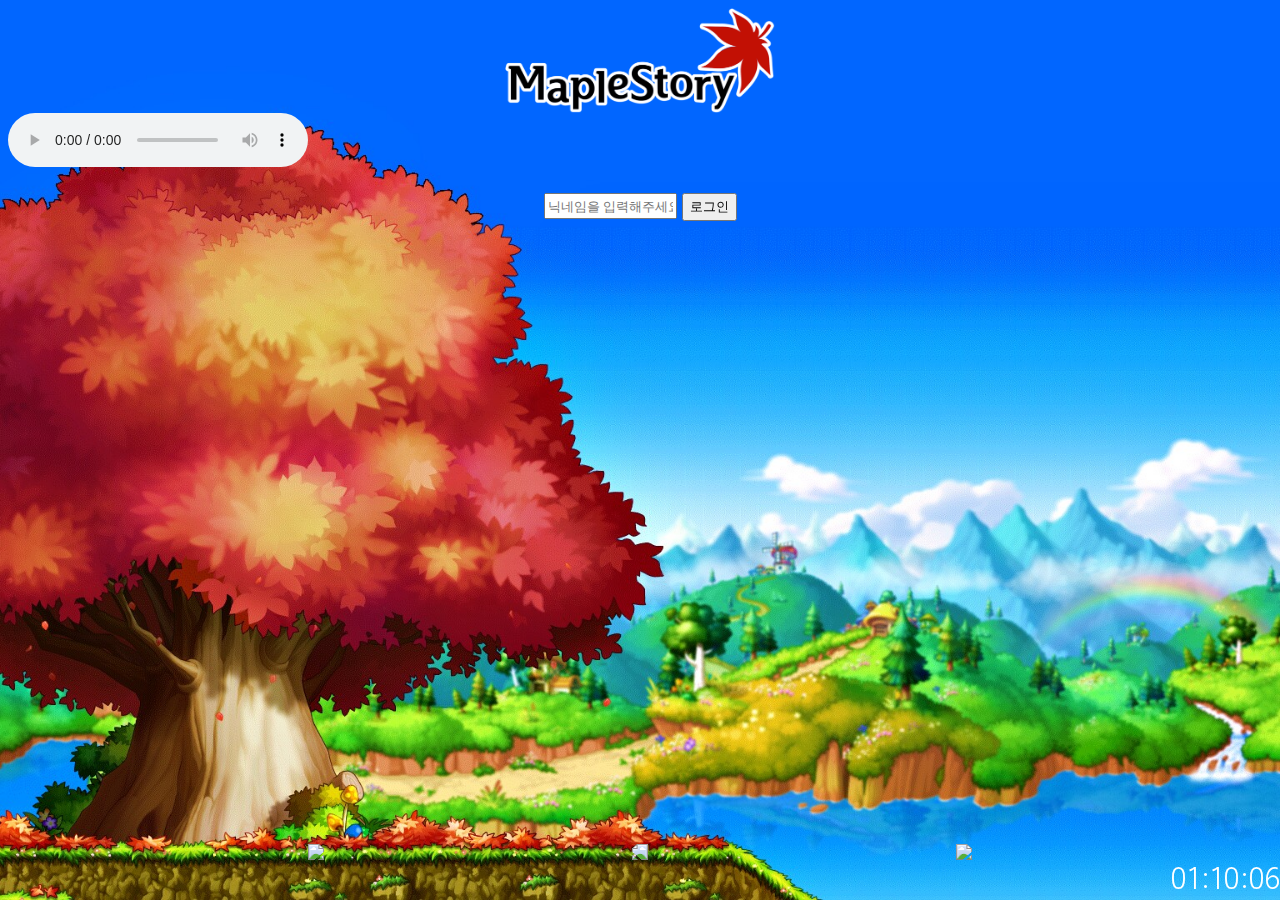
==== index.html @ 4e7c07d7 "이름변경" ====
<!DOCTYPE html>
<html lang="en">
<head>
    <meta charset="UTF-8">
    <meta http-equiv="X-UA-Compatible" content="IE=edge">
    <meta name="viewport" content="width=device-width, initial-scale=1.0">
    <link rel="stylesheet" type="text/css" href="css.css">
    <title>MapleStorage</title>
    <link rel="shortcut icon" href="#">

    <style>
        @import url('https://fonts.googleapis.com/css2?family=Gowun+Dodum&display=swap');
      </style>
</head>



<body>
    <header>
        <img src="img/MapleStory_Logo.png" id="logo" class="waitingClick">
    </header>

    <div id="background"></div>
    <audio id="bgm" controls src="music/(구)로그인.mp3"></audio>

    <form class="logIn-form">
        <input
        id="input" 
        type="text"
        required
        maxlength="15"
        placeholder="닉네임을 입력해주세요!"/>
        <button id="login">로그인</button>
    </form>

    <section class="scene1">
        <div class="option-container">
            <div id="taxiInfo" class="taxi_div" style="display:none;">
            <div id="townIcon-Wrapper"></div>
            </div>
            <div id="quest">
                
                <form class="todo-input todo-text">
                <div id="greeting"></div>
                <input
                id="todo"
                type="text"
                required
                placeholder="할 일을 입력해주세요!"/>
            </form>
            <div class="todo-list"></div>
                
            </div>

            <div id="TIMER">
        
            <!-- <input type="radio" id="100s" name="timer" value="100"  class="timer-text">
            <label for="100s" class="timer-text">100초 아이템 수확</label>
            <br> -->
            <div id="timer-option">
                <input type="radio" id="600s" name="timer" value="600"  class="clickCursor">
                <label for="600s">10분 경험치 쿠폰</label>
                <br>
                <input type="radio" id="900s" name="timer" value="3"  class="clickCursor">
                <label for="900s">15분 경험치 쿠폰</label>
                <br>
                <input type="radio" id="1200s" name="timer" value="1200"  class="clickCursor">
                <label for="1200s">20분 경험치 쿠폰</label>
                <br>
                <input type="radio" id="1800s" name="timer" value="1800" class="clickCursor">
                <label for="1800s">30분 경험치 쿠폰</label>
                <br>
                <input type="radio" id="3600s" name="timer" value="3600" class="clickCursor">
                <label for="3600s">60분 경험치 쿠폰</label>
                <br>

                <input type="checkbox" id="100s" name="get-item" class="clickCursor">
                <label for="100s">100초 아이템 줍기</label>
            </div>


                <div class="btn-wrapper">
                    <button onclick="timerStart()" id="timerStartBtn" class="clickCursor"></button>
                    <button onclick="timerCancel()" id="timerCancelBtn" class="clickCursor"></button>
                </div>
                

            <div id="tictac-area">
                <div id="totalTime"></div>
                <div id="progress-area">
                    <div id="remainingTime"></div>
                    <div id="progressBar"></div>
                </div>
                
                <div id="progress-area2">
                    <div id="remainingTime2"></div>
                    <div id="progressBar2"></div>
                </div>
            </div>

            <div id="result-area">
                <div id="result-starttime"></div>
                <div id="result-stoptime"></div>
                <div id="result-totalcount"></div>
                <div id="result-expcoupon"></div>
                <div id="result-item"></div>
            </div>
            
        </div>
    
    
    
            </div>
        </div>
    </section>
    
    <section class="scene2">
        <div class="npc-absolute">
            <div class="npc-container">
                <img id="taxi" class="waitingClick" src="img/taxi.png">
                <!-- <img src="img/character.png" id="character"> -->
                <img src="img/todoNpc.gif" id="todoNpc" class="clickCursor">
                <img src="img/timerNpc.gif" id="timerNpc" class="clickCursor">
            </div class="npc-container">
        </div>
    </section>

    <div id="clock"></div>
    
    
    <script src="js/greeting.js"></script>
    <script src="js/clock.js"></script>
    <script src="js/todolist.js"></script>
    <script src="js/taxi.js"></script>
    <script src="js/timer.js"></script>
    <script src="js/character.js"></script>
</body>
</html>
---- css.css ----
.hidden{
    display: none;
}

#background{
    background-image: url('img/tutorial.jpeg');
    background-repeat : no-repeat;
    background-position : center;
    background-size : cover;
    position:fixed;
    width:100%;
    height:100%;
    left: 0px;
    top: 0px;
    right:0px;
    bottom:0px;
    z-index: -1;
    opacity:100%;
    }

#logo{
    width: 270px;                   
    display: block;
    margin: 0px auto;
}

.logIn-form{
    text-align: center;
    margin-top: 20px;
}

#input{
    width: 125px;
    height: 20px;
}

#login{
    height: 28px;
}

li{
    text-align: center;
}

#quote{
    text-align: center;
    width: 100%;
    position: absolute;  
    bottom: 0;
    left: 0;
}

#clock{
    font-size: 30px;
    text-align:end;
    width: 100%;
    position: absolute;  
    bottom: 0;
    left: 0;
}

body{
    cursor: url('img/Cursor.0.0.png'), auto;
}

.taxi_div{
    width: 300px;
    height: 300px;
    background-repeat: no-repeat;
    position: relative;
    background-size : contain;
    background-position: center;
    margin: auto;
}

#townIcon-Wrapper{
    position: relative;
    width: 160px;
    margin: auto;
    top: 40%;
}

.clickCursor{
    animation: animate 0.8s infinite;
}
@keyframes animate{
    0% { 
      cursor: url("img/clickCursor1.png"), auto;
    }
    100% { 
      cursor: url("img/clickCursor2.png"), auto;
    }
}

.scene1{
    position: relative;
    width:100%;
    height:100%;
    left: 0px;
    top: 30px;
    right:0px;
    bottom:0px;
}

.option-container{
    display: flex;
    flex-direction: row;
    flex-wrap: nowrap;
    justify-content: space-between;
}

.scene2{
    position: absolute;
    width:100%;
    height:100%;
    left: 0px;
    top: 0px;
    z-index: -1;
}

.npc-absolute{
    position: absolute;
    bottom: 40px;
    width:100%;
}

.npc-container{
    display: flex;
    flex-direction: row;
    flex-wrap: nowrap;
    justify-content: space-evenly
    
}

/* 패딩으로 조절하니까 커서영역 그애 따라 커짐 왜 플렉스 조금 풀리는 지 알아내야해!!
npc조절하는거 결국 상위div를 백그라운드처럼 전체 영역으러 해두고 absolute로 npc 고정시켜두면 되는거였다!!
그 상위div의 width100%로 해야 flex먹지!! */

#quest{
    width: 300px;
    height: 300px;
    background-repeat: no-repeat;
    position: relative;
    background-size : contain;
    background-position: center;
    margin: auto;
    
}

.todo-text{
    position: relative;
    left: 70px;
    top: 22px;
}    

.todo-list{
    position: relative;
    width: 50%;
    margin: auto;
    top: 23px;
    height: 177px;
    overflow: scroll;
}

#TIMER{
    width: 500px;
    height: 300px;
    background-repeat: no-repeat;
    position: relative;
    background-size : contain;
    background-position: center;
    margin: auto;
}


#timerStartBtn{
    background-image: url('img/SysOpt.BtOK.normal.0.png');
    background-color: transparent; /* make the button transparent */
    background-repeat: no-repeat;  /* make the background image appear only once */
    background-position: 0px 0px;  /* equivalent to 'top left' */
    border: none;           /* assuming we don't want any borders */
    height: 18px;           /* make this the size of your image */
    width: 40px;
    margin-right: 3px;
}

#timerCancelBtn{
    background-image: url('img/SysOpt.BtCancle.normal.0.png');
    background-color: transparent; /* make the button transparent */
    background-repeat: no-repeat;  /* make the background image appear only once */
    background-position: 0px 0px;  /* equivalent to 'top left' */
    border: none;           /* assuming we don't want any borders */
    height: 18px;           /* make this the size of your image */
    width: 40px;
}

#timer-option{
    position: relative;
    width: 150px;
    margin: auto;
    height: 250px;
    top: 15%;
    line-height:2;
}

.btn-wrapper{
    position: absolute;
    width: 100%;
    bottom: 12%;
    display: flex;
    justify-content: center;
    z-index: 1.8;
}

#tictac-area{
    height: 200px;
}


#character{
    width: auto;
    height: auto;
}


body{
    font-family: 'Gowun Dodum', sans-serif;
    color: white;
}

#tictac-area{
    position: relative;
    top: 25px;
}

#totalTime{
    position: relative;
    text-align: center;
}

#progress-area{
    position: relative;
    width:270px;
    height:25px;
    background: #6478FF;
    border:3px solid #3232FF;
    margin: auto;
    text-align: center;
    border-radius: 7px;
    top: 8px;
}

#progress-area2{
    position: relative;
    width:270px;
    height:25px;
    background: #6478FF;
    border:3px solid #3232FF;
    margin: auto;
    text-align: center;
    border-radius: 7px;
    margin-top: 20px;
}

#progressBar, #progressBar2{
    position: absolute;
    width:100%;
    height:100%;
    left:0;
    top:0;
    z-index: 1;
}

#remainingTime{
    position: relative;
    z-index: 2;
    top: 7%;
}

#remainingTime2{
    position: relative;
    z-index: 2;
    top: 7%;
}

.on100s{
    background:#3232FF;
    animation:progressBar 100s linear;
    animation-fill-mode:forwards;
    animation-iteration-count: 12;
  }

.on600s{
    background:#3232FF;
    animation:progressBar 600s linear;
    animation-fill-mode:forwards;
    animation-iteration-count: 12;
  }
  .on3s{
    background:#3232FF;
    animation:progressBar 3s linear;
    animation-fill-mode:forwards;
    animation-iteration-count: 8;
  }
  .on1200s{
    background:#3232FF;
    animation:progressBar 1200s linear;
    animation-fill-mode:forwards;
    animation-iteration-count: 6;
  }
  .on1800s{
    background:#3232FF;
    animation:progressBar 1800s linear;
    animation-fill-mode:forwards;
    animation-iteration-count: 4;
  }
  .on3600s{
    background:#3232FF;
    animation:progressBar 3600s linear;
    animation-fill-mode:forwards;
    animation-iteration-count: 2;
  }

  @keyframes progressBar{
    from{
      width:100%;
    }to{
      width:0;
    }
  }

  #todoNpc{
    transform: scaleX(-1);
  }

  .strikeThrough {
    color: #999;
    text-decoration: line-through;
    text-decoration-color: #999;
    text-decoration-thickness: 0.7px;
  }
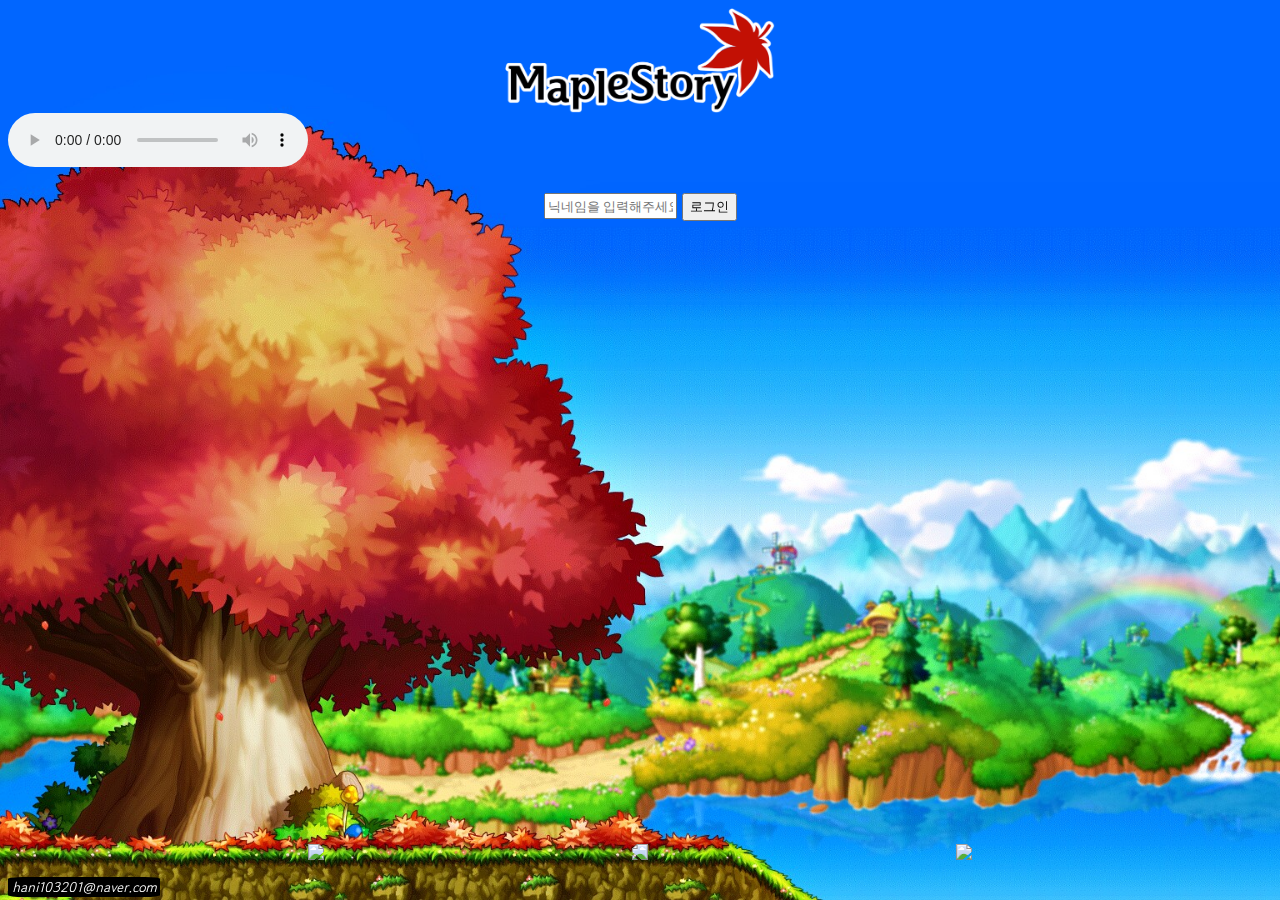
==== commit 68c797df: "cursor gif 따라다니는 식으로 변경" ====
--- a/index.html
+++ b/index.html
@@ -22,6 +22,8 @@
 
     <div id="background"></div>
     <audio id="bgm" controls src="music/(구)로그인.mp3"></audio>
+    
+    <img id="clickCursor" src="img/Cursor.1.gif">
 
     <form class="logIn-form">
         <input
@@ -35,10 +37,17 @@
 
     <section class="scene1">
         <div class="option-container">
-            <div id="taxiInfo" class="taxi_div" style="display:none;">
-            <div id="townIcon-Wrapper"></div>
+            <div id="taxiInfo" class="taxi_div positionChange" style="visibility:hidden;">
+            <div id="townIcon-Wrapper">
+                <img src="img/헤네시스주문서.png" id="헤네시스" class="townIcon waitingClick">
+                <img src="img/페리온주문서.png" id="페리온" class="townIcon waitingClick">
+                <img src="img/커닝시티주문서.png" id="커닝시티" class="townIcon waitingClick">
+                <img src="img/엘리니아주문서.png" id="엘리니아" class="townIcon waitingClick">
+                <img src="img/슬리피우드주문서.png" id="슬리피우드" class="townIcon waitingClick">
+
             </div>
-            <div id="quest">
+            </div>
+            <div id="quest" class="positionChange" style="visibility:hidden;">
                 
                 <form class="todo-input todo-text">
                 <div id="greeting"></div>
@@ -52,37 +61,49 @@
                 
             </div>
 
-            <div id="TIMER">
+            <div id="TIMER" class="positionChange" style="visibility:hidden;">
         
             <!-- <input type="radio" id="100s" name="timer" value="100"  class="timer-text">
             <label for="100s" class="timer-text">100초 아이템 수확</label>
             <br> -->
             <div id="timer-option">
-                <input type="radio" id="600s" name="timer" value="600"  class="clickCursor">
-                <label for="600s">10분 경험치 쿠폰</label>
+                <input type="radio" id="600s" name="timer" value="600"  class="waitingClick">
+                <label for="600s" class="waitingClick">10분 경험치 쿠폰</label>
                 <br>
-                <input type="radio" id="900s" name="timer" value="3"  class="clickCursor">
-                <label for="900s">15분 경험치 쿠폰</label>
+                <input type="radio" id="900s" name="timer" value="900"  class="waitingClick">
+                <label for="900s" class="waitingClick">15분 경험치 쿠폰</label>
                 <br>
-                <input type="radio" id="1200s" name="timer" value="1200"  class="clickCursor">
-                <label for="1200s">20분 경험치 쿠폰</label>
+                <input type="radio" id="1200s" name="timer" value="1200"  class="waitingClick">
+                <label for="1200s" class="waitingClick">20분 경험치 쿠폰</label>
                 <br>
-                <input type="radio" id="1800s" name="timer" value="1800" class="clickCursor">
-                <label for="1800s">30분 경험치 쿠폰</label>
+                <input type="radio" id="1800s" name="timer" value="1800" class="waitingClick">
+                <label for="1800s" class="waitingClick">30분 경험치 쿠폰</label>
                 <br>
-                <input type="radio" id="3600s" name="timer" value="3600" class="clickCursor">
-                <label for="3600s">60분 경험치 쿠폰</label>
+                <input type="radio" id="3600s" name="timer" value="3600" class="waitingClick">
+                <label for="3600s" class="waitingClick">60분 경험치 쿠폰</label>
                 <br>
 
-                <input type="checkbox" id="100s" name="get-item" class="clickCursor">
-                <label for="100s">100초 아이템 줍기</label>
+                <input type="checkbox" id="100s" name="get-item" class="waitingClick">
+                <label for="100s" class="waitingClick">100초 아이템 줍기</label>
             </div>
+        
 
 
-                <div class="btn-wrapper">
-                    <button onclick="timerStart()" id="timerStartBtn" class="clickCursor"></button>
-                    <button onclick="timerCancel()" id="timerCancelBtn" class="clickCursor"></button>
-                </div>
+                
+                    <div class="btn-wrapper">
+                        <button onclick="timerStart()" id="timerStartBtn" class="ActivationStart waitingClick"></button>
+                        <button onclick="timerCancel()" id="timerCancelBtn" class="DeactivationCancel" disabled></button>
+                    <div id="tooltip">
+                                <button class="tooltip-button waitingClick"></button>
+                                <div class="tooltip-text" class="hidden">2시간 후 타이머가 자동 종료됩니다!</div>
+                            </div>
+                    </div>
+    
+                    
+                            
+                      
+                    
+                
                 
 
             <div id="tictac-area">
@@ -99,11 +120,11 @@
             </div>
 
             <div id="result-area">
-                <div id="result-starttime"></div>
-                <div id="result-stoptime"></div>
-                <div id="result-totalcount"></div>
-                <div id="result-expcoupon"></div>
-                <div id="result-item"></div>
+                <div id="result-starttime" class="resultInfo"></div>
+                <div id="result-stoptime" class="resultInfo"></div>
+                <div id="result-totalcount" class="resultInfo"></div>
+                <div><img src="img/expcoupon.png" alt=""><span id="result-expcoupon" class="resultInfo"></span></div>
+                <div><img src="img/meso.png" alt=""><span id="result-item" class="resultInfo"></span></div>
             </div>
             
         </div>
@@ -119,14 +140,16 @@
             <div class="npc-container">
                 <img id="taxi" class="waitingClick" src="img/taxi.png">
                 <!-- <img src="img/character.png" id="character"> -->
-                <img src="img/todoNpc.gif" id="todoNpc" class="clickCursor">
-                <img src="img/timerNpc.gif" id="timerNpc" class="clickCursor">
+                <img src="img/todoNpc.gif" id="todoNpc" class="waitingClick">
+                <img src="img/timerNpc.gif" id="timerNpc" class="waitingClick">
             </div class="npc-container">
         </div>
     </section>
 
-    <div id="clock"></div>
-    
+    <div id="clock" style="display: none;"></div>
+    <footer>
+        <address>&nbsp;hani103201@naver.com&nbsp;</address>
+    </footer>
     
     <script src="js/greeting.js"></script>
     <script src="js/clock.js"></script>
@@ -134,5 +157,9 @@
     <script src="js/taxi.js"></script>
     <script src="js/timer.js"></script>
     <script src="js/character.js"></script>
+    <script src="js/toggle.js"></script>
+    <script src="js/window.js"></script>
+    <script src="js/createImage.js"></script>
+    <script src="js/clickCursor.js"></script>
 </body>
 </html>--- a/css.css
+++ b/css.css
@@ -63,33 +63,22 @@
     cursor: url('img/Cursor.0.0.png'), auto;
 }
 
-.taxi_div{
-    width: 300px;
-    height: 300px;
-    background-repeat: no-repeat;
-    position: relative;
-    background-size : contain;
-    background-position: center;
+
+#clickCursor{
+    display: none;
+    position: absolute;
+    top: 0;
+    left: 0;
+    pointer-events: none;
+    z-index: 5;
+}
+
+
+#townIcon-Wrapper{
+    position: relative;
+    width: 180px;
     margin: auto;
-}
-
-#townIcon-Wrapper{
-    position: relative;
-    width: 160px;
-    margin: auto;
-    top: 40%;
-}
-
-.clickCursor{
-    animation: animate 0.8s infinite;
-}
-@keyframes animate{
-    0% { 
-      cursor: url("img/clickCursor1.png"), auto;
-    }
-    100% { 
-      cursor: url("img/clickCursor2.png"), auto;
-    }
+    top: 45%;
 }
 
 .scene1{
@@ -109,6 +98,63 @@
     justify-content: space-between;
 }
 
+@media (max-width: 1128px) {
+    .option-container{
+        display: block;
+        width: 100%;
+        height: 100%;
+        position: absolute;
+    }
+    .positionChange{
+        position: absolute;
+        left : 50%;
+        transform : translate(-50%);
+    }
+  }
+
+  @media (min-width: 1129px){
+    .positionChange{
+        position: relative;
+    }
+    .taxi_div{
+        margin-left: 10%;
+    }
+    #TIMER{
+        margin-right: 10%;
+    }
+  } 
+
+.taxi_div{
+    background-image: url('img/SysOpt.backgrnd.png');
+    background-size : contain;
+    background-position: center;
+    background-repeat: no-repeat;
+
+    width: 240px;
+    height: 300px;
+}
+
+#quest{
+    background-image: url('img/Quest.list.backgrnd.png');
+    background-size : contain;
+    background-position: center;
+    background-repeat: no-repeat;
+
+    width: 220px;
+    height: 300px;
+}
+
+#TIMER{
+    background-image: url('img/OptionMenu5.backgrnd.png');
+    background-size : contain;
+    background-position: center;
+    background-repeat: no-repeat;
+    
+    width: 430px;
+    height: 300px
+}
+
+
 .scene2{
     position: absolute;
     width:100%;
@@ -136,45 +182,215 @@
 npc조절하는거 결국 상위div를 백그라운드처럼 전체 영역으러 해두고 absolute로 npc 고정시켜두면 되는거였다!!
 그 상위div의 width100%로 해야 flex먹지!! */
 
-#quest{
-    width: 300px;
-    height: 300px;
-    background-repeat: no-repeat;
-    position: relative;
-    background-size : contain;
-    background-position: center;
-    margin: auto;
-    
-}
+
 
 .todo-text{
     position: relative;
-    left: 70px;
+    left: 30px;
     top: 22px;
 }    
 
 .todo-list{
     position: relative;
-    width: 50%;
+    width: 80%;
     margin: auto;
     top: 23px;
-    height: 177px;
-    overflow: scroll;
-}
-
-#TIMER{
-    width: 500px;
-    height: 300px;
-    background-repeat: no-repeat;
-    position: relative;
-    background-size : contain;
-    background-position: center;
+    height: 230px;
+    overflow: auto;
+}
+
+
+
+
+.ActivationStart{
+    background-image: url('img/SysOpt.BtOK.normal.0.png');
+}
+
+.DeactivationStart{
+    background-image: url('img/SysOpt.BtOK.disabled.0.png');
+    cursor: url('img/Cursor.0.0.png'), auto;
+}
+
+
+.ActivationCancel{
+    background-image: url('img/SysOpt.BtCancel.normal.0.png');
+}
+
+.DeactivationCancel{
+    background-image: url('img/SysOpt.BtCancel.disabled.0.png');
+    cursor: url('img/Cursor.0.0.png'), auto;
+}
+
+#timer-option{
+    position: relative;
+    width: 200px;
     margin: auto;
-}
-
+    height: 250px;
+    top: 15%;
+    line-height:2;
+    text-align: center;
+}
+
+
+
+
+
+
+
+#character{
+    width: auto;
+    height: auto;
+}
+
+
+body{
+    font-family: 'Gowun Dodum', sans-serif;
+    color: white;
+}
+
+#tictac-area{
+    position: relative;
+    top: 25px;
+    height: 200px;
+}
+
+#totalTime{
+    position: relative;
+    text-align: center;
+}
+
+#progress-area{
+    position: relative;
+    width:270px;
+    height:25px;
+    background: #6478FF;
+    border:3px solid #3232FF;
+    margin: auto;
+    text-align: center;
+    border-radius: 7px;
+    top: 8px;
+}
+
+#progress-area2{
+    position: relative;
+    width:270px;
+    height:25px;
+    background: #6478FF;
+    border:3px solid #3232FF;
+    margin: auto;
+    text-align: center;
+    border-radius: 7px;
+    margin-top: 20px;
+}
+
+#progressBar, #progressBar2{
+    position: absolute;
+    width:100%;
+    height:100%;
+    left:0;
+    top:0;
+}
+
+#remainingTime{
+    position: relative;
+    z-index: 2;
+    top: 7%;
+}
+
+#remainingTime2{
+    position: relative;
+    z-index: 2;
+    top: 7%;
+}
+
+#result-area{
+    position: relative;
+    height: 150px;
+    text-align: center;
+    display: flex;
+    top: 15%;
+}
+
+.resultInfo{
+    margin-bottom: 10px;
+    font-size: large;
+}
+
+#result-expcoupon, #result-item{
+    font-size: 23px;
+}
+
+.on100s{
+    background:#3232FF;
+    animation:progressBar 100s linear;
+    animation-fill-mode:forwards;
+    animation-iteration-count: 12;
+  }
+
+.on600s{
+    background:#3232FF;
+    animation:progressBar 600s linear;
+    animation-fill-mode:forwards;
+    animation-iteration-count: 12;
+  }
+  .on900s{
+    background:#3232FF;
+    animation:progressBar 900s linear;
+    animation-fill-mode:forwards;
+    animation-iteration-count: 8;
+  }
+  .on1200s{
+    background:#3232FF;
+    animation:progressBar 1200s linear;
+    animation-fill-mode:forwards;
+    animation-iteration-count: 6;
+  }
+  .on1800s{
+    background:#3232FF;
+    animation:progressBar 1800s linear;
+    animation-fill-mode:forwards;
+    animation-iteration-count: 4;
+  }
+  .on3600s{
+    background:#3232FF;
+    animation:progressBar 3600s linear;
+    animation-fill-mode:forwards;
+    animation-iteration-count: 2;
+  }
+
+  @keyframes progressBar{
+    from{
+      width:100%;
+    }to{
+      width:0;
+    }
+  }
+
+  #todoNpc{
+    transform: scaleX(-1);
+  }
+
+  .strikeThrough {
+    color: #999;
+    text-decoration: line-through;
+    text-decoration-color: #999;
+    text-decoration-thickness: 0.7px;
+  }
+
+
+
+.btn-wrapper{
+    position: absolute;
+    bottom: 8%;
+    width: 100%;
+    display: flex;
+    justify-content: center;
+    z-index: 1.8;
+    flex-direction: row;
+    flex-wrap: nowrap;
+}
 
 #timerStartBtn{
-    background-image: url('img/SysOpt.BtOK.normal.0.png');
     background-color: transparent; /* make the button transparent */
     background-repeat: no-repeat;  /* make the background image appear only once */
     background-position: 0px 0px;  /* equivalent to 'top left' */
@@ -182,161 +398,69 @@
     height: 18px;           /* make this the size of your image */
     width: 40px;
     margin-right: 3px;
+    margin-left: 38px;
+    margin-top: 20px;
 }
 
 #timerCancelBtn{
-    background-image: url('img/SysOpt.BtCancle.normal.0.png');
     background-color: transparent; /* make the button transparent */
     background-repeat: no-repeat;  /* make the background image appear only once */
     background-position: 0px 0px;  /* equivalent to 'top left' */
     border: none;           /* assuming we don't want any borders */
     height: 18px;           /* make this the size of your image */
     width: 40px;
-}
-
-#timer-option{
-    position: relative;
-    width: 150px;
-    margin: auto;
-    height: 250px;
-    top: 15%;
-    line-height:2;
-}
-
-.btn-wrapper{
-    position: absolute;
-    width: 100%;
-    bottom: 12%;
-    display: flex;
-    justify-content: center;
-    z-index: 1.8;
-}
-
-#tictac-area{
-    height: 200px;
-}
-
-
-#character{
-    width: auto;
-    height: auto;
-}
-
-
-body{
-    font-family: 'Gowun Dodum', sans-serif;
-    color: white;
-}
-
-#tictac-area{
-    position: relative;
-    top: 25px;
-}
-
-#totalTime{
-    position: relative;
-    text-align: center;
-}
-
-#progress-area{
-    position: relative;
-    width:270px;
-    height:25px;
-    background: #6478FF;
-    border:3px solid #3232FF;
-    margin: auto;
-    text-align: center;
-    border-radius: 7px;
-    top: 8px;
-}
-
-#progress-area2{
-    position: relative;
-    width:270px;
-    height:25px;
-    background: #6478FF;
-    border:3px solid #3232FF;
-    margin: auto;
-    text-align: center;
-    border-radius: 7px;
     margin-top: 20px;
-}
-
-#progressBar, #progressBar2{
-    position: absolute;
-    width:100%;
-    height:100%;
-    left:0;
-    top:0;
-    z-index: 1;
-}
-
-#remainingTime{
-    position: relative;
-    z-index: 2;
-    top: 7%;
-}
-
-#remainingTime2{
-    position: relative;
-    z-index: 2;
-    top: 7%;
-}
-
-.on100s{
-    background:#3232FF;
-    animation:progressBar 100s linear;
-    animation-fill-mode:forwards;
-    animation-iteration-count: 12;
-  }
-
-.on600s{
-    background:#3232FF;
-    animation:progressBar 600s linear;
-    animation-fill-mode:forwards;
-    animation-iteration-count: 12;
-  }
-  .on3s{
-    background:#3232FF;
-    animation:progressBar 3s linear;
-    animation-fill-mode:forwards;
-    animation-iteration-count: 8;
-  }
-  .on1200s{
-    background:#3232FF;
-    animation:progressBar 1200s linear;
-    animation-fill-mode:forwards;
-    animation-iteration-count: 6;
-  }
-  .on1800s{
-    background:#3232FF;
-    animation:progressBar 1800s linear;
-    animation-fill-mode:forwards;
-    animation-iteration-count: 4;
-  }
-  .on3600s{
-    background:#3232FF;
-    animation:progressBar 3600s linear;
-    animation-fill-mode:forwards;
-    animation-iteration-count: 2;
-  }
-
-  @keyframes progressBar{
-    from{
-      width:100%;
-    }to{
-      width:0;
-    }
-  }
-
-  #todoNpc{
-    transform: scaleX(-1);
-  }
-
-  .strikeThrough {
-    color: #999;
-    text-decoration: line-through;
-    text-decoration-color: #999;
-    text-decoration-thickness: 0.7px;
-  }
-
+    margin-right: 3px;
+}
+
+
+
+
+  /* #tooltip{
+    position: absolute;
+    cursor: url('img/Cursor.0.0.png'), auto;
+    bottom: 7%;
+    right: 1%;
+    width: 160px;
+    height: 56px;
+  } */
+
+  .tooltip-button{
+    background-image: url('img/tooltip.png');
+    background-color: transparent; /* make the button transparent */
+    background-repeat: no-repeat;  /* make the background image appear only once */
+    background-position: 0px 0px;  /* equivalent to 'top left' */
+    border: none;           /* assuming we don't want any borders */
+    height: 28px;           /* make this the size of your image */
+    width: 28px;
+    margin-top: 15px;
+  }
+  
+
+  
+  .tooltip-text {
+    position: absolute;
+    right: 5%;
+    bottom: 10%;
+    border-radius: 5%;
+    width: 105px;
+    padding: 5px;
+    background-color: #000;
+    color: #fff;
+    font-size: 14px;
+  }
+  
+
+  .tooltip-button:hover .tooltip-text {
+    display: block;
+  }
+
+  footer{
+    position: absolute;
+    bottom: 0.3%;
+    font-size: 14px;
+    background-color: #000;
+    border-radius: 10%;
+    color: #fff;
+}
+
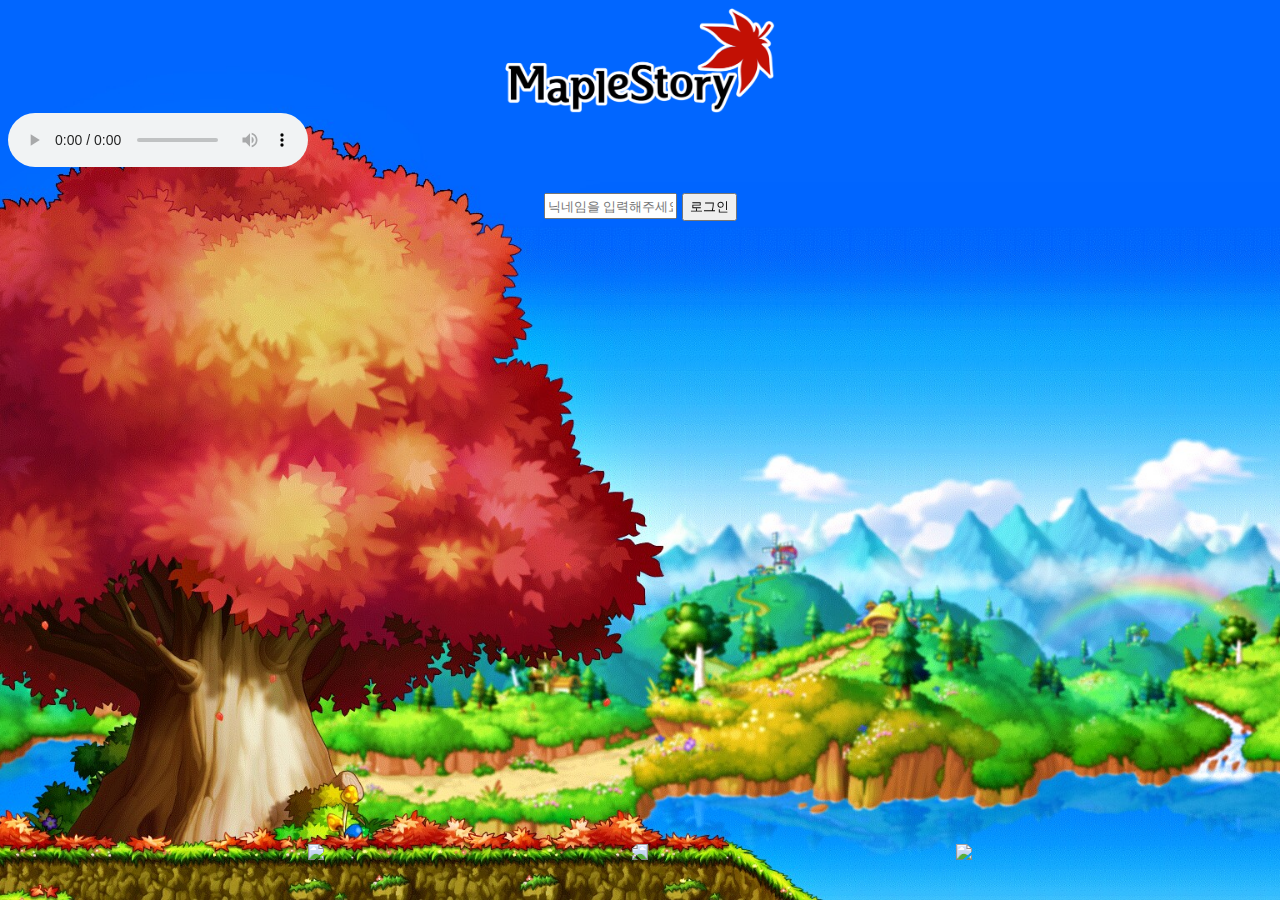
==== commit 9980c9d0: "chore: index.html" ====
--- a/index.html
+++ b/index.html
@@ -1,6 +1,21 @@
 <!DOCTYPE html>
 <html lang="en">
 <head>
+    <!-- Google tag (gtag.js) -->
+    <script async src="https://www.googletagmanager.com/gtag/js?id=G-0WNSMQZ6EK"></script>
+    <script>
+      window.dataLayer = window.dataLayer || [];
+
+      function gtag () {dataLayer.push(arguments);}
+
+      gtag('js', new Date());
+
+      gtag('config', 'G-0WNSMQZ6EK');
+    </script>
+
+    <script async src="https://pagead2.googlesyndication.com/pagead/js/adsbygoogle.js?client=ca-pub-2219040305096502"
+            crossorigin="anonymous"></script>
+
     <meta charset="UTF-8">
     <meta http-equiv="X-UA-Compatible" content="IE=edge">
     <meta name="viewport" content="width=device-width, initial-scale=1.0">
@@ -10,34 +25,33 @@
 
     <style>
         @import url('https://fonts.googleapis.com/css2?family=Gowun+Dodum&display=swap');
-      </style>
+    </style>
 </head>
 
 
+<body>
+<header>
+    <img src="img/MapleStory_Logo.png" id="logo" class="waitingClick">
+</header>
 
-<body>
-    <header>
-        <img src="img/MapleStory_Logo.png" id="logo" class="waitingClick">
-    </header>
+<div id="background"></div>
+<audio id="bgm" controls src="music/(구)로그인.mp3"></audio>
 
-    <div id="background"></div>
-    <audio id="bgm" controls src="music/(구)로그인.mp3"></audio>
-    
-    <img id="clickCursor" src="img/Cursor.1.gif">
+<img id="clickCursor" src="img/Cursor.1.gif">
 
-    <form class="logIn-form">
-        <input
-        id="input" 
-        type="text"
-        required
-        maxlength="15"
-        placeholder="닉네임을 입력해주세요!"/>
-        <button id="login">로그인</button>
-    </form>
+<form class="logIn-form">
+    <input
+            id="input"
+            type="text"
+            required
+            maxlength="15"
+            placeholder="닉네임을 입력해주세요!"/>
+    <button id="login">로그인</button>
+</form>
 
-    <section class="scene1">
-        <div class="option-container">
-            <div id="taxiInfo" class="taxi_div positionChange" style="visibility:hidden;">
+<section class="scene1">
+    <div class="option-container">
+        <div id="taxiInfo" class="taxi_div positionChange" style="visibility:hidden;">
             <div id="townIcon-Wrapper">
                 <img src="img/헤네시스주문서.png" id="헤네시스" class="townIcon waitingClick">
                 <img src="img/페리온주문서.png" id="페리온" class="townIcon waitingClick">
@@ -46,34 +60,34 @@
                 <img src="img/슬리피우드주문서.png" id="슬리피우드" class="townIcon waitingClick">
 
             </div>
-            </div>
-            <div id="quest" class="positionChange" style="visibility:hidden;">
-                
-                <form class="todo-input todo-text">
+        </div>
+        <div id="quest" class="positionChange" style="visibility:hidden;">
+
+            <form class="todo-input todo-text">
                 <div id="greeting"></div>
                 <input
-                id="todo"
-                type="text"
-                required
-                placeholder="할 일을 입력해주세요!"/>
+                        id="todo"
+                        type="text"
+                        required
+                        placeholder="할 일을 입력해주세요!"/>
             </form>
             <div class="todo-list"></div>
-                
-            </div>
 
-            <div id="TIMER" class="positionChange" style="visibility:hidden;">
-        
+        </div>
+
+        <div id="TIMER" class="positionChange" style="visibility:hidden;">
+
             <!-- <input type="radio" id="100s" name="timer" value="100"  class="timer-text">
             <label for="100s" class="timer-text">100초 아이템 수확</label>
             <br> -->
             <div id="timer-option">
-                <input type="radio" id="600s" name="timer" value="600"  class="waitingClick">
+                <input type="radio" id="600s" name="timer" value="600" class="waitingClick">
                 <label for="600s" class="waitingClick">10분 경험치 쿠폰</label>
                 <br>
-                <input type="radio" id="900s" name="timer" value="900"  class="waitingClick">
+                <input type="radio" id="900s" name="timer" value="900" class="waitingClick">
                 <label for="900s" class="waitingClick">15분 경험치 쿠폰</label>
                 <br>
-                <input type="radio" id="1200s" name="timer" value="1200"  class="waitingClick">
+                <input type="radio" id="1200s" name="timer" value="1200" class="waitingClick">
                 <label for="1200s" class="waitingClick">20분 경험치 쿠폰</label>
                 <br>
                 <input type="radio" id="1800s" name="timer" value="1800" class="waitingClick">
@@ -86,25 +100,17 @@
                 <input type="checkbox" id="100s" name="get-item" class="waitingClick">
                 <label for="100s" class="waitingClick">100초 아이템 줍기</label>
             </div>
-        
 
 
-                
-                    <div class="btn-wrapper">
-                        <button onclick="timerStart()" id="timerStartBtn" class="ActivationStart waitingClick"></button>
-                        <button onclick="timerCancel()" id="timerCancelBtn" class="DeactivationCancel" disabled></button>
-                    <div id="tooltip">
-                                <button class="tooltip-button waitingClick"></button>
-                                <div class="tooltip-text" class="hidden">2시간 후 타이머가 자동 종료됩니다!</div>
-                            </div>
-                    </div>
-    
-                    
-                            
-                      
-                    
-                
-                
+            <div class="btn-wrapper">
+                <button onclick="timerStart()" id="timerStartBtn" class="ActivationStart waitingClick"></button>
+                <button onclick="timerCancel()" id="timerCancelBtn" class="DeactivationCancel" disabled></button>
+                <div id="tooltip">
+                    <button class="tooltip-button waitingClick"></button>
+                    <div class="tooltip-text" class="hidden">2시간 후 타이머가 자동 종료됩니다!</div>
+                </div>
+            </div>
+
 
             <div id="tictac-area">
                 <div id="totalTime"></div>
@@ -112,7 +118,7 @@
                     <div id="remainingTime"></div>
                     <div id="progressBar"></div>
                 </div>
-                
+
                 <div id="progress-area2">
                     <div id="remainingTime2"></div>
                     <div id="progressBar2"></div>
@@ -126,40 +132,40 @@
                 <div><img src="img/expcoupon.png" alt=""><span id="result-expcoupon" class="resultInfo"></span></div>
                 <div><img src="img/meso.png" alt=""><span id="result-item" class="resultInfo"></span></div>
             </div>
-            
+
         </div>
-    
-    
-    
-            </div>
-        </div>
-    </section>
-    
-    <section class="scene2">
-        <div class="npc-absolute">
-            <div class="npc-container">
-                <img id="taxi" class="waitingClick" src="img/taxi.png">
-                <!-- <img src="img/character.png" id="character"> -->
-                <img src="img/todoNpc.gif" id="todoNpc" class="waitingClick">
-                <img src="img/timerNpc.gif" id="timerNpc" class="waitingClick">
-            </div class="npc-container">
-        </div>
-    </section>
 
-    <div id="clock" style="display: none;"></div>
-    <footer>
-        <address>&nbsp;hani103201@naver.com&nbsp;</address>
-    </footer>
-    
-    <script src="js/greeting.js"></script>
-    <script src="js/clock.js"></script>
-    <script src="js/todolist.js"></script>
-    <script src="js/taxi.js"></script>
-    <script src="js/timer.js"></script>
-    <script src="js/character.js"></script>
-    <script src="js/toggle.js"></script>
-    <script src="js/window.js"></script>
-    <script src="js/createImage.js"></script>
-    <script src="js/clickCursor.js"></script>
+
+    </div>
+    </div>
+</section>
+
+<section class="scene2">
+    <div class="npc-absolute">
+        <div class="npc-container">
+            <img id="taxi" class="waitingClick" src="img/taxi.png">
+            <!-- <img src="img/character.png" id="character"> -->
+            <img src="img/todoNpc.gif" id="todoNpc" class="waitingClick">
+            <img src="img/timerNpc.gif" id="timerNpc" class="waitingClick">
+        </div class="npc-container">
+    </div>
+</section>
+
+<div id="clock" style="display: none;"></div>
+<!--<footer>-->
+<!--    <address>&nbsp;hani103201@naver.com&nbsp;</address>-->
+<!--</footer>-->
+
+<script src="js/greeting.js"></script>
+<script src="js/clock.js"></script>
+<script src="js/todolist.js"></script>
+<script src="js/taxi.js"></script>
+<script src="js/timer.js"></script>
+<script src="js/character.js"></script>
+<script src="js/toggle.js"></script>
+<script src="js/window.js"></script>
+<script src="js/createImage.js"></script>
+<script src="js/clickCursor.js"></script>
+
 </body>
 </html>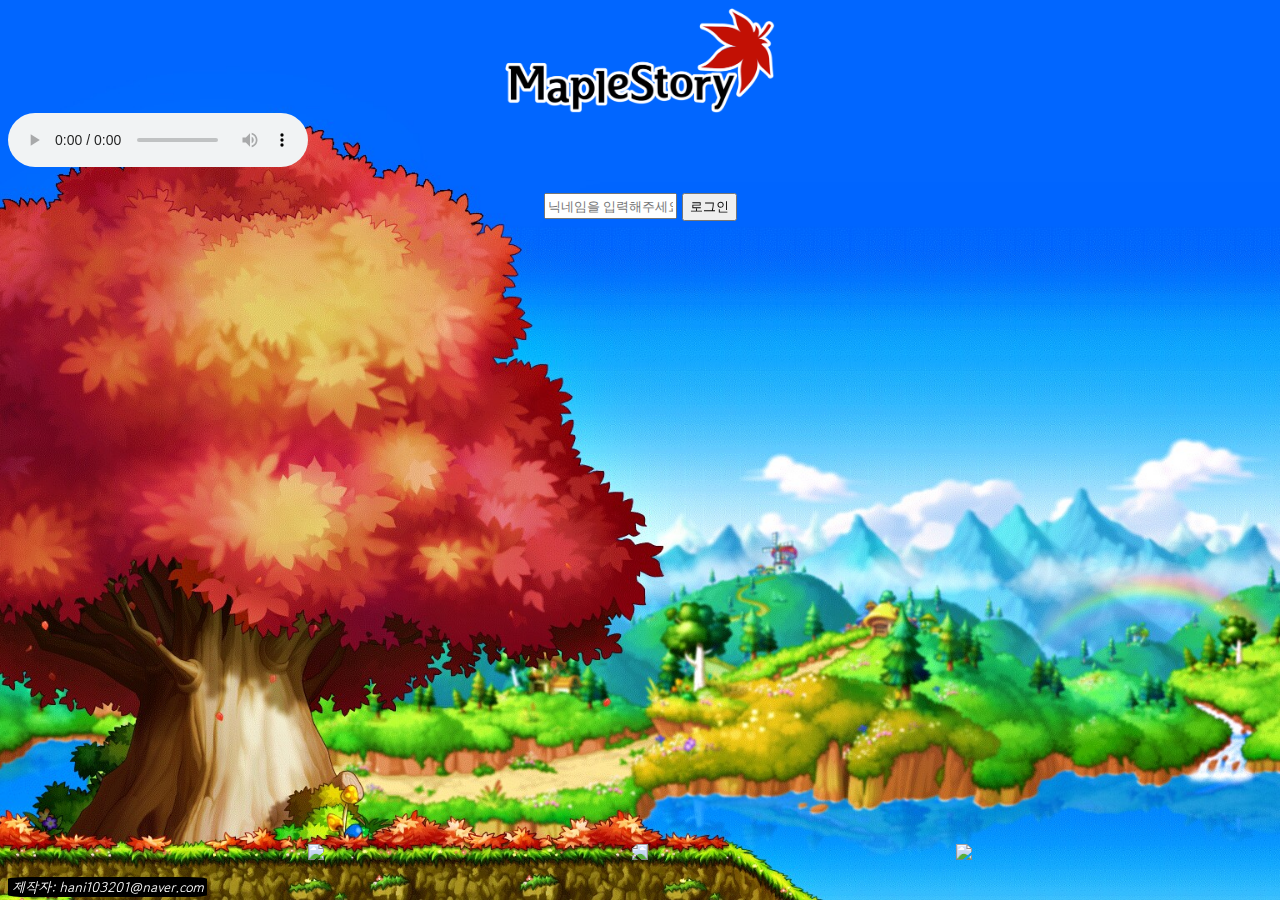
==== commit a8d6ade7: "feat: timer 팝업 기능 추가" ====
--- a/index.html
+++ b/index.html
@@ -1,37 +1,37 @@
 <!DOCTYPE html>
 <html lang="en">
 <head>
-    <!-- Google tag (gtag.js) -->
-    <script async src="https://www.googletagmanager.com/gtag/js?id=G-0WNSMQZ6EK"></script>
-    <script>
-      window.dataLayer = window.dataLayer || [];
+  <!-- Google tag (gtag.js) -->
+  <script async src="https://www.googletagmanager.com/gtag/js?id=G-0WNSMQZ6EK"></script>
+  <script>
+    window.dataLayer = window.dataLayer || [];
 
-      function gtag () {dataLayer.push(arguments);}
+    function gtag () {dataLayer.push(arguments);}
 
-      gtag('js', new Date());
+    gtag('js', new Date());
 
-      gtag('config', 'G-0WNSMQZ6EK');
-    </script>
+    gtag('config', 'G-0WNSMQZ6EK');
+  </script>
 
-    <script async src="https://pagead2.googlesyndication.com/pagead/js/adsbygoogle.js?client=ca-pub-2219040305096502"
-            crossorigin="anonymous"></script>
+  <script async src="https://pagead2.googlesyndication.com/pagead/js/adsbygoogle.js?client=ca-pub-2219040305096502"
+          crossorigin="anonymous"></script>
 
-    <meta charset="UTF-8">
-    <meta http-equiv="X-UA-Compatible" content="IE=edge">
-    <meta name="viewport" content="width=device-width, initial-scale=1.0">
-    <link rel="stylesheet" type="text/css" href="css.css">
-    <title>MapleStorage</title>
-    <link rel="shortcut icon" href="#">
+  <meta charset="UTF-8">
+  <meta http-equiv="X-UA-Compatible" content="IE=edge">
+  <meta name="viewport" content="width=device-width, initial-scale=1.0">
+  <link rel="stylesheet" type="text/css" href="style.css">
+  <title>MapleStorage</title>
+  <link rel="shortcut icon" href="#">
 
-    <style>
-        @import url('https://fonts.googleapis.com/css2?family=Gowun+Dodum&display=swap');
-    </style>
+  <style>
+    @import url('https://fonts.googleapis.com/css2?family=Gowun+Dodum&display=swap');
+  </style>
 </head>
 
 
 <body>
 <header>
-    <img src="img/MapleStory_Logo.png" id="logo" class="waitingClick">
+  <img src="img/MapleStory_Logo.png" id="logo" class="waitingClick">
 </header>
 
 <div id="background"></div>
@@ -40,121 +40,117 @@
 <img id="clickCursor" src="img/Cursor.1.gif">
 
 <form class="logIn-form">
-    <input
-            id="input"
-            type="text"
-            required
-            maxlength="15"
-            placeholder="닉네임을 입력해주세요!"/>
-    <button id="login">로그인</button>
+  <input
+      id="input"
+      type="text"
+      required
+      maxlength="15"
+      placeholder="닉네임을 입력해주세요!"/>
+  <button id="login">로그인</button>
 </form>
 
 <section class="scene1">
-    <div class="option-container">
-        <div id="taxiInfo" class="taxi_div positionChange" style="visibility:hidden;">
-            <div id="townIcon-Wrapper">
-                <img src="img/헤네시스주문서.png" id="헤네시스" class="townIcon waitingClick">
-                <img src="img/페리온주문서.png" id="페리온" class="townIcon waitingClick">
-                <img src="img/커닝시티주문서.png" id="커닝시티" class="townIcon waitingClick">
-                <img src="img/엘리니아주문서.png" id="엘리니아" class="townIcon waitingClick">
-                <img src="img/슬리피우드주문서.png" id="슬리피우드" class="townIcon waitingClick">
+  <div class="option-container">
+    <div id="taxiInfo" class="taxi_div positionChange" style="visibility:hidden;">
+      <div id="townIcon-Wrapper">
+        <img src="img/헤네시스주문서.png" id="헤네시스" class="townIcon waitingClick">
+        <img src="img/페리온주문서.png" id="페리온" class="townIcon waitingClick">
+        <img src="img/커닝시티주문서.png" id="커닝시티" class="townIcon waitingClick">
+        <img src="img/엘리니아주문서.png" id="엘리니아" class="townIcon waitingClick">
+        <img src="img/슬리피우드주문서.png" id="슬리피우드" class="townIcon waitingClick">
 
-            </div>
+      </div>
+    </div>
+    <div id="quest" class="positionChange" style="visibility:hidden;">
+
+      <form class="todo-input todo-text">
+        <div id="greeting"></div>
+        <input
+            id="todo"
+            type="text"
+            required
+            placeholder="할 일을 입력해주세요!"/>
+      </form>
+      <div class="todo-list"></div>
+
+    </div>
+
+    <div id="TIMER" class="positionChange" style="visibility:hidden;">
+
+      <!-- <input type="radio" id="100s" name="timer" value="100"  class="timer-text">
+      <label for="100s" class="timer-text">100초 아이템 수확</label>
+      <br> -->
+      <div id="timer-option">
+        <input type="radio" id="600s" name="timer" value="600" class="waitingClick">
+        <label for="600s" class="waitingClick">10분 경험치 쿠폰</label>
+        <br>
+        <input type="radio" id="900s" name="timer" value="900" class="waitingClick">
+        <label for="900s" class="waitingClick">15분 경험치 쿠폰</label>
+        <br>
+        <input type="radio" id="1200s" name="timer" value="1200" class="waitingClick">
+        <label for="1200s" class="waitingClick">20분 경험치 쿠폰</label>
+        <br>
+        <input type="radio" id="1800s" name="timer" value="1800" class="waitingClick">
+        <label for="1800s" class="waitingClick">30분 경험치 쿠폰</label>
+        <br>
+        <input type="radio" id="3600s" name="timer" value="3600" class="waitingClick">
+        <label for="3600s" class="waitingClick">60분 경험치 쿠폰</label>
+        <br>
+
+        <input type="checkbox" id="100s" name="get-item" class="waitingClick">
+        <label for="100s" class="waitingClick">100초 아이템 줍기</label>
+      </div>
+
+
+      <div class="btn-wrapper">
+        <button onclick="timerStart()" id="timerStartBtn" class="ActivationStart waitingClick"></button>
+        <button onclick="timerCancel()" id="timerCancelBtn" class="DeactivationCancel" disabled></button>
+        <div id="tooltip">
+          <button class="tooltip-button waitingClick"></button>
+          <div class="tooltip-text" class="hidden">2시간 후 타이머가 자동 종료됩니다!</div>
         </div>
-        <div id="quest" class="positionChange" style="visibility:hidden;">
+      </div>
 
-            <form class="todo-input todo-text">
-                <div id="greeting"></div>
-                <input
-                        id="todo"
-                        type="text"
-                        required
-                        placeholder="할 일을 입력해주세요!"/>
-            </form>
-            <div class="todo-list"></div>
 
+      <div id="tictac-area">
+        <div id="totalTime"></div>
+        <div id="progress-area">
+          <div id="remainingTime"></div>
+          <div id="progressBar"></div>
         </div>
 
-        <div id="TIMER" class="positionChange" style="visibility:hidden;">
+        <div id="progress-area2">
+          <div id="remainingTime2"></div>
+          <div id="progressBar2"></div>
+        </div>
+      </div>
 
-            <!-- <input type="radio" id="100s" name="timer" value="100"  class="timer-text">
-            <label for="100s" class="timer-text">100초 아이템 수확</label>
-            <br> -->
-            <div id="timer-option">
-                <input type="radio" id="600s" name="timer" value="600" class="waitingClick">
-                <label for="600s" class="waitingClick">10분 경험치 쿠폰</label>
-                <br>
-                <input type="radio" id="900s" name="timer" value="900" class="waitingClick">
-                <label for="900s" class="waitingClick">15분 경험치 쿠폰</label>
-                <br>
-                <input type="radio" id="1200s" name="timer" value="1200" class="waitingClick">
-                <label for="1200s" class="waitingClick">20분 경험치 쿠폰</label>
-                <br>
-                <input type="radio" id="1800s" name="timer" value="1800" class="waitingClick">
-                <label for="1800s" class="waitingClick">30분 경험치 쿠폰</label>
-                <br>
-                <input type="radio" id="3600s" name="timer" value="3600" class="waitingClick">
-                <label for="3600s" class="waitingClick">60분 경험치 쿠폰</label>
-                <br>
-
-                <input type="checkbox" id="100s" name="get-item" class="waitingClick">
-                <label for="100s" class="waitingClick">100초 아이템 줍기</label>
-            </div>
-
-
-            <div class="btn-wrapper">
-                <button onclick="timerStart()" id="timerStartBtn" class="ActivationStart waitingClick"></button>
-                <button onclick="timerCancel()" id="timerCancelBtn" class="DeactivationCancel" disabled></button>
-                <div id="tooltip">
-                    <button class="tooltip-button waitingClick"></button>
-                    <div class="tooltip-text" class="hidden">2시간 후 타이머가 자동 종료됩니다!</div>
-                </div>
-            </div>
-
-
-            <div id="tictac-area">
-                <div id="totalTime"></div>
-                <div id="progress-area">
-                    <div id="remainingTime"></div>
-                    <div id="progressBar"></div>
-                </div>
-
-                <div id="progress-area2">
-                    <div id="remainingTime2"></div>
-                    <div id="progressBar2"></div>
-                </div>
-            </div>
-
-            <div id="result-area">
-                <div id="result-starttime" class="resultInfo"></div>
-                <div id="result-stoptime" class="resultInfo"></div>
-                <div id="result-totalcount" class="resultInfo"></div>
-                <div><img src="img/expcoupon.png" alt=""><span id="result-expcoupon" class="resultInfo"></span></div>
-                <div><img src="img/meso.png" alt=""><span id="result-item" class="resultInfo"></span></div>
-            </div>
-
-        </div>
-
-
+      <div id="result-area">
+        <div id="result-starttime" class="resultInfo"></div>
+        <div id="result-stoptime" class="resultInfo"></div>
+        <div id="result-totalcount" class="resultInfo"></div>
+        <div><img src="img/expcoupon.png" alt=""><span id="result-expcoupon" class="resultInfo"></span></div>
+        <div><img src="img/meso.png" alt=""><span id="result-item" class="resultInfo"></span></div>
+      </div>
     </div>
-    </div>
+  </div>
 </section>
 
 <section class="scene2">
-    <div class="npc-absolute">
-        <div class="npc-container">
-            <img id="taxi" class="waitingClick" src="img/taxi.png">
-            <!-- <img src="img/character.png" id="character"> -->
-            <img src="img/todoNpc.gif" id="todoNpc" class="waitingClick">
-            <img src="img/timerNpc.gif" id="timerNpc" class="waitingClick">
-        </div class="npc-container">
+  <div class="npc-absolute">
+    <div class="npc-container">
+      <img id="taxi" class="waitingClick" src="img/taxi.png">
+      <!-- <img src="img/character.png" id="character"> -->
+      <img src="img/todoNpc.gif" id="todoNpc" class="waitingClick">
+      <img src="img/timerNpc.gif" id="timerNpc" class="waitingClick">
     </div>
+  </div>
 </section>
 
 <div id="clock" style="display: none;"></div>
-<!--<footer>-->
-<!--    <address>&nbsp;hani103201@naver.com&nbsp;</address>-->
-<!--</footer>-->
+<footer>
+  <address>&nbsp;제작자: hani103201@naver.com&nbsp;</address>
+</footer>
 
 <script src="js/greeting.js"></script>
 <script src="js/clock.js"></script>
@@ -167,5 +163,14 @@
 <script src="js/createImage.js"></script>
 <script src="js/clickCursor.js"></script>
 
+<script>
+  document.addEventListener('keydown', (e) => {
+    if (e.altKey && e.key === 't') {
+      e.preventDefault();
+      window.open("timer.html", "_blank", "width=400,height=280,toolbar=no,menubar=no,scrollbars=no,resizable=no");
+    }
+  })
+</script>
+
 </body>
 </html>--- a/style.css
+++ b/style.css
@@ -0,0 +1,462 @@
+.hidden {
+  display: none !important;
+}
+
+#background {
+  background-image: url('img/tutorial.jpeg');
+  background-repeat: no-repeat;
+  background-position: center;
+  background-size: cover;
+  position: fixed;
+  width: 100%;
+  height: 100%;
+  left: 0px;
+  top: 0px;
+  right: 0px;
+  bottom: 0px;
+  z-index: -1;
+  opacity: 100%;
+}
+
+#logo {
+  width: 270px;
+  display: block;
+  margin: 0px auto;
+}
+
+.logIn-form {
+  text-align: center;
+  margin-top: 20px;
+}
+
+#input {
+  width: 125px;
+  height: 20px;
+}
+
+#login {
+  height: 28px;
+}
+
+li {
+  text-align: center;
+}
+
+#quote {
+  text-align: center;
+  width: 100%;
+  position: absolute;
+  bottom: 0;
+  left: 0;
+}
+
+#clock {
+  font-size: 30px;
+  text-align: end;
+  width: 100%;
+  position: absolute;
+  bottom: 0;
+  left: 0;
+}
+
+body {
+  cursor: url('img/Cursor.0.0.png'), auto;
+}
+
+
+#clickCursor {
+  display: none;
+  position: absolute;
+  top: 0;
+  left: 0;
+  pointer-events: none;
+  z-index: 5;
+}
+
+
+#townIcon-Wrapper {
+  position: relative;
+  width: 180px;
+  margin: auto;
+  top: 45%;
+}
+
+.scene1 {
+  position: relative;
+  width: 100%;
+  height: 100%;
+  left: 0px;
+  top: 30px;
+  right: 0px;
+  bottom: 0px;
+}
+
+.option-container {
+  display: flex;
+  flex-direction: row;
+  flex-wrap: nowrap;
+  justify-content: space-between;
+}
+
+@media (max-width: 1128px) {
+  .option-container {
+    display: block;
+    width: 100%;
+    height: 100%;
+    position: absolute;
+  }
+
+  .positionChange {
+    position: absolute;
+    left: 50%;
+    transform: translate(-50%);
+  }
+}
+
+@media (min-width: 1129px) {
+  .positionChange {
+    position: relative;
+  }
+
+  .taxi_div {
+    margin-left: 10%;
+  }
+
+  #TIMER {
+    margin-right: 10%;
+  }
+}
+
+.taxi_div {
+  background-image: url('img/SysOpt.backgrnd.png');
+  background-size: contain;
+  background-position: center;
+  background-repeat: no-repeat;
+
+  width: 240px;
+  height: 300px;
+}
+
+#quest {
+  background-image: url('img/Quest.list.backgrnd.png');
+  background-size: contain;
+  background-position: center;
+  background-repeat: no-repeat;
+
+  width: 220px;
+  height: 300px;
+}
+
+#TIMER {
+  background-image: url('img/OptionMenu5.backgrnd.png');
+  background-size: contain;
+  background-position: center;
+  background-repeat: no-repeat;
+
+  width: 430px;
+  height: 300px
+}
+
+
+.scene2 {
+  position: absolute;
+  width: 100%;
+  height: 100%;
+  left: 0px;
+  top: 0px;
+  z-index: -1;
+}
+
+.npc-absolute {
+  position: absolute;
+  bottom: 40px;
+  width: 100%;
+}
+
+.npc-container {
+  display: flex;
+  flex-direction: row;
+  flex-wrap: nowrap;
+  justify-content: space-evenly
+
+}
+
+/* 패딩으로 조절하니까 커서영역 그애 따라 커짐 왜 플렉스 조금 풀리는 지 알아내야해!!
+npc조절하는거 결국 상위div를 백그라운드처럼 전체 영역으러 해두고 absolute로 npc 고정시켜두면 되는거였다!!
+그 상위div의 width100%로 해야 flex먹지!! */
+
+
+.todo-text {
+  position: relative;
+  left: 30px;
+  top: 22px;
+}
+
+.todo-list {
+  position: relative;
+  width: 80%;
+  margin: auto;
+  top: 23px;
+  height: 230px;
+  overflow: auto;
+}
+
+
+.ActivationStart {
+  background-image: url('img/SysOpt.BtOK.normal.0.png');
+}
+
+.DeactivationStart {
+  background-image: url('img/SysOpt.BtOK.disabled.0.png');
+  cursor: url('img/Cursor.0.0.png'), auto;
+}
+
+
+.ActivationCancel {
+  background-image: url('img/SysOpt.BtCancel.normal.0.png');
+}
+
+.DeactivationCancel {
+  background-image: url('img/SysOpt.BtCancel.disabled.0.png');
+  cursor: url('img/Cursor.0.0.png'), auto;
+}
+
+#timer-option {
+  position: relative;
+  width: 200px;
+  margin: auto;
+  height: 250px;
+  top: 15%;
+  line-height: 2;
+  text-align: center;
+}
+
+
+#character {
+  width: auto;
+  height: auto;
+}
+
+
+body {
+  font-family: 'Gowun Dodum', sans-serif;
+  color: white;
+}
+
+#tictac-area {
+  position: relative;
+  top: 25px;
+  height: 200px;
+}
+
+#totalTime {
+  position: relative;
+  text-align: center;
+}
+
+#progress-area {
+  position: relative;
+  width: 270px;
+  height: 25px;
+  background: #6478FF;
+  border: 3px solid #3232FF;
+  margin: auto;
+  text-align: center;
+  border-radius: 7px;
+  top: 8px;
+}
+
+#progress-area2 {
+  position: relative;
+  width: 270px;
+  height: 25px;
+  background: #6478FF;
+  border: 3px solid #3232FF;
+  margin: auto;
+  text-align: center;
+  border-radius: 7px;
+  margin-top: 20px;
+}
+
+#progressBar, #progressBar2 {
+  position: absolute;
+  width: 100%;
+  height: 100%;
+  left: 0;
+  top: 0;
+}
+
+#remainingTime {
+  position: relative;
+  z-index: 2;
+  top: 7%;
+}
+
+#remainingTime2 {
+  position: relative;
+  z-index: 2;
+  top: 7%;
+}
+
+#result-area {
+  position: relative;
+  height: 150px;
+  text-align: center;
+  display: flex;
+  top: 15%;
+}
+
+.resultInfo {
+  margin-bottom: 10px;
+  font-size: large;
+}
+
+#result-expcoupon, #result-item {
+  font-size: 23px;
+}
+
+.on100s {
+  background: #3232FF;
+  animation: progressBar 100s linear;
+  animation-fill-mode: forwards;
+  animation-iteration-count: 12;
+}
+
+.on600s {
+  background: #3232FF;
+  animation: progressBar 600s linear;
+  animation-fill-mode: forwards;
+  animation-iteration-count: 12;
+}
+
+.on900s {
+  background: #3232FF;
+  animation: progressBar 900s linear;
+  animation-fill-mode: forwards;
+  animation-iteration-count: 8;
+}
+
+.on1200s {
+  background: #3232FF;
+  animation: progressBar 1200s linear;
+  animation-fill-mode: forwards;
+  animation-iteration-count: 6;
+}
+
+.on1800s {
+  background: #3232FF;
+  animation: progressBar 1800s linear;
+  animation-fill-mode: forwards;
+  animation-iteration-count: 4;
+}
+
+.on3600s {
+  background: #3232FF;
+  animation: progressBar 3600s linear;
+  animation-fill-mode: forwards;
+  animation-iteration-count: 2;
+}
+
+@keyframes progressBar {
+  from {
+    width: 100%;
+  }
+  to {
+    width: 0;
+  }
+}
+
+#todoNpc {
+  transform: scaleX(-1);
+}
+
+.strikeThrough {
+  color: #999;
+  text-decoration: line-through;
+  text-decoration-color: #999;
+  text-decoration-thickness: 0.7px;
+}
+
+
+.btn-wrapper {
+  position: absolute;
+  bottom: 8%;
+  width: 100%;
+  display: flex;
+  justify-content: center;
+  z-index: 1.8;
+  flex-direction: row;
+  flex-wrap: nowrap;
+}
+
+#timerStartBtn {
+  background-color: transparent; /* make the button transparent */
+  background-repeat: no-repeat; /* make the background image appear only once */
+  background-position: 0px 0px; /* equivalent to 'top left' */
+  border: none; /* assuming we don't want any borders */
+  height: 18px; /* make this the size of your image */
+  width: 40px;
+  margin-right: 3px;
+  margin-left: 38px;
+  margin-top: 20px;
+}
+
+#timerCancelBtn {
+  background-color: transparent; /* make the button transparent */
+  background-repeat: no-repeat; /* make the background image appear only once */
+  background-position: 0px 0px; /* equivalent to 'top left' */
+  border: none; /* assuming we don't want any borders */
+  height: 18px; /* make this the size of your image */
+  width: 40px;
+  margin-top: 20px;
+  margin-right: 3px;
+}
+
+
+/* #tooltip{
+  position: absolute;
+  cursor: url('img/Cursor.0.0.png'), auto;
+  bottom: 7%;
+  right: 1%;
+  width: 160px;
+  height: 56px;
+} */
+
+.tooltip-button {
+  background-image: url('img/tooltip.png');
+  background-color: transparent; /* make the button transparent */
+  background-repeat: no-repeat; /* make the background image appear only once */
+  background-position: 0px 0px; /* equivalent to 'top left' */
+  border: none; /* assuming we don't want any borders */
+  height: 28px; /* make this the size of your image */
+  width: 28px;
+  margin-top: 15px;
+}
+
+
+.tooltip-text {
+  position: absolute;
+  right: 5%;
+  bottom: 10%;
+  border-radius: 5%;
+  width: 105px;
+  padding: 5px;
+  background-color: #000;
+  color: #fff;
+  font-size: 14px;
+}
+
+
+.tooltip-button:hover .tooltip-text {
+  display: block;
+}
+
+footer {
+  position: absolute;
+  bottom: 0.3%;
+  font-size: 14px;
+  background-color: #000;
+  border-radius: 10%;
+  color: #fff;
+}
+
